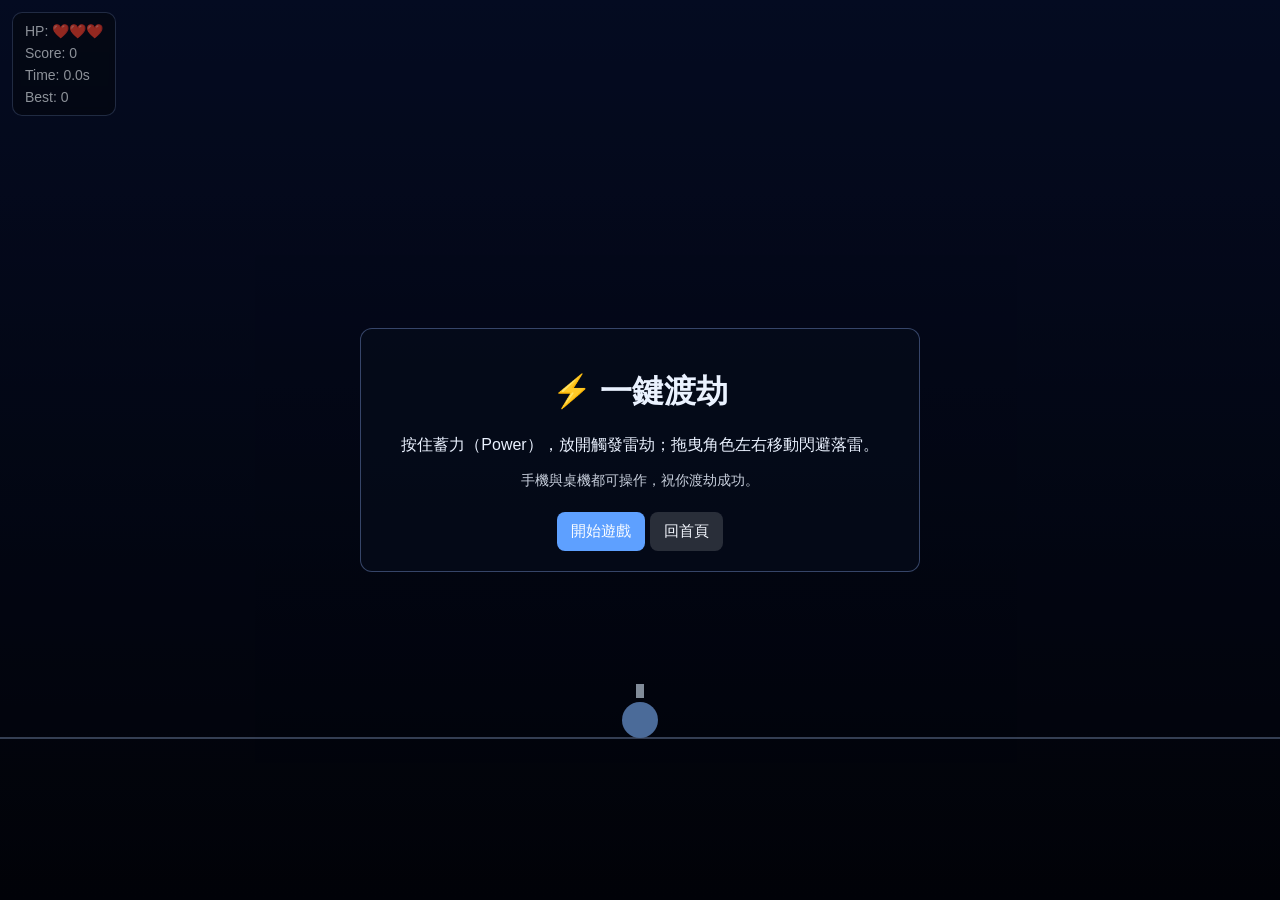
==== game/one-key-tribulation/index.html @ 06b05340 "game" ====
<!doctype html>
<html lang="zh-Hant">
  <head>
    <meta charset="UTF-8" />
    <meta name="viewport" content="width=device-width, initial-scale=1.0, viewport-fit=cover" />
    <title>一鍵渡劫 One-Key Tribulation</title>
    <meta name="description" content="按住蓄力、放開引雷，拖曳角色閃避雷劫！" />
    <link rel="stylesheet" href="./game.css" />
  </head>
  <body>
    <canvas id="game" aria-label="一鍵渡劫遊戲畫布"></canvas>

    <div class="hud" id="hud">
      <div>HP: <span id="hp">3</span></div>
      <div>Score: <span id="score">0</span></div>
      <div>Time: <span id="time">0.0</span>s</div>
      <div>Best: <span id="best">0</span></div>
    </div>

    <div class="power-wrap" id="powerWrap" hidden>
      <div class="power-label">Power</div>
      <div class="power-track"><div class="power-fill" id="powerFill"></div></div>
    </div>

    <div class="overlay" id="overlay">
      <div class="panel" id="startPanel">
        <h1>⚡ 一鍵渡劫</h1>
        <p>按住蓄力（Power），放開觸發雷劫；拖曳角色左右移動閃避落雷。</p>
        <p class="hint">手機與桌機都可操作，祝你渡劫成功。</p>
        <button id="startBtn">開始遊戲</button>
        <a class="home-link" href="../../index.html">回首頁</a>
      </div>

      <div class="panel" id="gameOverPanel" hidden>
        <h2>Game Over</h2>
        <p>本局分數：<span id="finalScore">0</span></p>
        <p>存活秒數：<span id="finalTime">0.0</span>s</p>
        <p>Best：<span id="finalBest">0</span></p>
        <div class="actions">
          <button id="restartBtn">再來一次</button>
          <a class="home-link" href="../../index.html">回首頁</a>
        </div>
      </div>
    </div>

    <script src="./game.js"></script>
  </body>
</html>
---- game/one-key-tribulation/game.css ----
:root {
  --bg-top: #040611;
  --bg-bottom: #0a1230;
  --ui-bg: rgba(7, 12, 26, 0.7);
  --ui-border: rgba(146, 182, 255, 0.35);
  --text: #eaf2ff;
  --accent: #5ea0ff;
}

* {
  box-sizing: border-box;
}

html,
body {
  margin: 0;
  width: 100%;
  height: 100%;
  overflow: hidden;
  background: radial-gradient(circle at top, var(--bg-bottom), var(--bg-top));
  color: var(--text);
  font-family: "Noto Sans TC", Arial, sans-serif;
}

body {
  touch-action: none;
}

#game {
  display: block;
  width: 100vw;
  height: 100vh;
}

.hud {
  position: fixed;
  top: 12px;
  left: 12px;
  display: grid;
  gap: 6px;
  background: var(--ui-bg);
  border: 1px solid var(--ui-border);
  border-radius: 10px;
  padding: 10px 12px;
  font-size: 14px;
  backdrop-filter: blur(4px);
}

.power-wrap {
  position: fixed;
  bottom: 16px;
  left: 50%;
  transform: translateX(-50%);
  width: min(360px, 86vw);
}

.power-label {
  margin-bottom: 6px;
  font-size: 13px;
  opacity: 0.9;
}

.power-track {
  width: 100%;
  height: 14px;
  border-radius: 999px;
  border: 1px solid var(--ui-border);
  background: rgba(17, 36, 78, 0.8);
  overflow: hidden;
}

.power-fill {
  width: 0%;
  height: 100%;
  background: linear-gradient(90deg, #8db9ff, #4b8fff, #2058ff);
}

.overlay {
  position: fixed;
  inset: 0;
  display: grid;
  place-items: center;
  padding: 16px;
  background: rgba(0, 0, 0, 0.4);
}

.panel {
  width: min(560px, 92vw);
  background: var(--ui-bg);
  border: 1px solid var(--ui-border);
  border-radius: 12px;
  padding: 20px;
  text-align: center;
}

.hint {
  opacity: 0.85;
  font-size: 14px;
}

button,
.home-link {
  display: inline-block;
  margin-top: 8px;
  border: none;
  border-radius: 8px;
  padding: 10px 14px;
  cursor: pointer;
  text-decoration: none;
  font-size: 15px;
}

button {
  background: var(--accent);
  color: white;
}

.home-link {
  background: rgba(255, 255, 255, 0.15);
  color: #f4f8ff;
}

.actions {
  display: flex;
  justify-content: center;
  gap: 8px;
  flex-wrap: wrap;
}
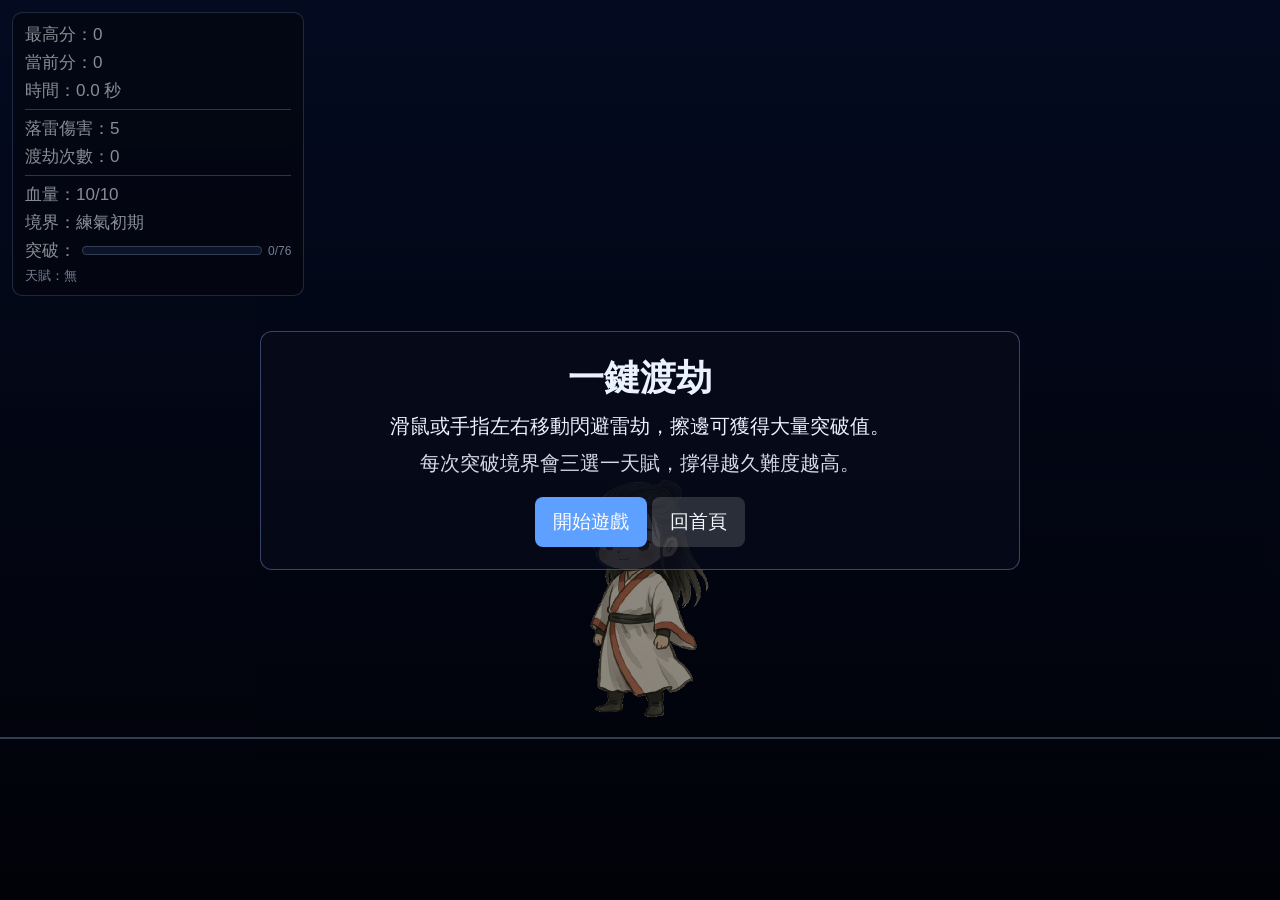
==== commit 3f767a5c: "game" ====
--- a/game/one-key-tribulation/index.html
+++ b/game/one-key-tribulation/index.html
@@ -3,38 +3,54 @@
   <head>
     <meta charset="UTF-8" />
     <meta name="viewport" content="width=device-width, initial-scale=1.0, viewport-fit=cover" />
-    <title>一鍵渡劫 One-Key Tribulation</title>
-    <meta name="description" content="按住蓄力、放開引雷，拖曳角色閃避雷劫！" />
+    <title>一鍵渡劫</title>
+    <meta
+      name="description"
+      content="技術型硬核渡劫：移動閃避落雷、擦邊累積突破值，突破境界後三選一天賦。"
+    />
     <link rel="stylesheet" href="./game.css" />
   </head>
   <body>
-    <canvas id="game" aria-label="一鍵渡劫遊戲畫布"></canvas>
+    <canvas id="game" aria-label="一鍵渡劫遊戲畫面"></canvas>
 
     <div class="hud" id="hud">
-      <div>HP: <span id="hp">3</span></div>
-      <div>Score: <span id="score">0</span></div>
-      <div>Time: <span id="time">0.0</span>s</div>
-      <div>Best: <span id="best">0</span></div>
-    </div>
-
-    <div class="power-wrap" id="powerWrap" hidden>
-      <div class="power-label">Power</div>
-      <div class="power-track"><div class="power-fill" id="powerFill"></div></div>
+      <div>最高分：<span id="best">0</span></div>
+      <div>當前分：<span id="score">0</span></div>
+      <div>時間：<span id="time">0.0</span> 秒</div>
+      <div class="hud-sep" aria-hidden="true"></div>
+      <div>落雷傷害：<span id="boltDamage">5</span></div>
+      <div>渡劫次數：<span id="stage">0</span></div>
+      <div class="hud-sep" aria-hidden="true"></div>
+      <div>血量：<span id="hp">10/10</span></div>
+      <div>境界：<span id="realm">練氣初期</span></div>
+      <div class="break-wrap">
+        <span>突破：</span>
+        <div class="break-track"><div class="break-fill" id="breakFill"></div></div>
+        <span id="breakText">0/19</span>
+      </div>
+      <div class="buff-line">天賦：<span id="buffs">無</span></div>
     </div>
 
     <div class="overlay" id="overlay">
       <div class="panel" id="startPanel">
-        <h1>⚡ 一鍵渡劫</h1>
-        <p>按住蓄力（Power），放開觸發雷劫；拖曳角色左右移動閃避落雷。</p>
-        <p class="hint">手機與桌機都可操作，祝你渡劫成功。</p>
+        <h1>一鍵渡劫</h1>
+        <p>滑鼠或手指左右移動閃避雷劫，擦邊可獲得大量突破值。</p>
+        <p class="hint">每次突破境界會三選一天賦，撐得越久難度越高。</p>
         <button id="startBtn">開始遊戲</button>
         <a class="home-link" href="../../index.html">回首頁</a>
       </div>
 
+      <div class="panel" id="buffPickPanel" hidden>
+        <h2 id="buffTitle">突破成功！選擇一個天賦</h2>
+        <div class="buff-grid" id="buffGrid"></div>
+      </div>
+
       <div class="panel" id="gameOverPanel" hidden>
-        <h2>Game Over</h2>
+        <h2>渡劫失敗</h2>
         <p>本局分數：<span id="finalScore">0</span></p>
-        <p>存活秒數：<span id="finalTime">0.0</span>s</p>
+        <p>渡過劫數：<span id="finalStage">0</span></p>
+        <p>最高境界：<span id="finalRealm">練氣初期</span></p>
+        <p>存活時間：<span id="finalTime">0.0</span> 秒</p>
         <p>Best：<span id="finalBest">0</span></p>
         <div class="actions">
           <button id="restartBtn">再來一次</button>
--- a/game/one-key-tribulation/game.css
+++ b/game/one-key-tribulation/game.css
@@ -1,7 +1,7 @@
 :root {
   --bg-top: #040611;
   --bg-bottom: #0a1230;
-  --ui-bg: rgba(7, 12, 26, 0.7);
+  --ui-bg: rgba(7, 12, 26, 0.74);
   --ui-border: rgba(146, 182, 255, 0.35);
   --text: #eaf2ff;
   --accent: #5ea0ff;
@@ -37,42 +37,51 @@
   top: 12px;
   left: 12px;
   display: grid;
-  gap: 6px;
+  gap: 5px;
+  max-width: min(470px, 94vw);
   background: var(--ui-bg);
   border: 1px solid var(--ui-border);
   border-radius: 10px;
   padding: 10px 12px;
-  font-size: 14px;
+  font-size: clamp(13px, 1.7vw, 17px);
   backdrop-filter: blur(4px);
 }
 
-.power-wrap {
-  position: fixed;
-  bottom: 16px;
-  left: 50%;
-  transform: translateX(-50%);
-  width: min(360px, 86vw);
+.hud-sep {
+  height: 0;
+  border-top: 1px solid rgba(168, 193, 245, 0.45);
+  margin: 2px 0;
 }
 
-.power-label {
-  margin-bottom: 6px;
-  font-size: 13px;
-  opacity: 0.9;
+.break-wrap {
+  display: flex;
+  align-items: center;
+  gap: 6px;
 }
 
-.power-track {
-  width: 100%;
-  height: 14px;
+.break-track {
+  width: min(180px, 42vw);
+  height: 9px;
   border-radius: 999px;
-  border: 1px solid var(--ui-border);
-  background: rgba(17, 36, 78, 0.8);
+  border: 1px solid rgba(190, 211, 255, 0.4);
+  background: rgba(24, 42, 84, 0.8);
   overflow: hidden;
 }
 
-.power-fill {
+.break-fill {
   width: 0%;
   height: 100%;
-  background: linear-gradient(90deg, #8db9ff, #4b8fff, #2058ff);
+  background: linear-gradient(90deg, #88b4ff, #6f84ff);
+}
+
+#breakText {
+  color: #c6d7ff;
+  font-size: 12px;
+}
+
+.buff-line {
+  color: #c7d8ff;
+  font-size: 13px;
 }
 
 .overlay {
@@ -81,33 +90,44 @@
   display: grid;
   place-items: center;
   padding: 16px;
-  background: rgba(0, 0, 0, 0.4);
+  background: rgba(0, 0, 0, 0.42);
 }
 
 .panel {
-  width: min(560px, 92vw);
+  width: min(760px, 95vw);
   background: var(--ui-bg);
   border: 1px solid var(--ui-border);
   border-radius: 12px;
-  padding: 20px;
+  padding: 22px;
   text-align: center;
 }
 
+.panel h1,
+.panel h2 {
+  margin: 0 0 10px;
+  font-size: clamp(26px, 4.2vw, 36px);
+}
+
+.panel p {
+  margin: 10px 0;
+  font-size: clamp(16px, 2.2vw, 20px);
+}
+
 .hint {
-  opacity: 0.85;
-  font-size: 14px;
+  opacity: 0.9;
+  font-size: clamp(14px, 1.8vw, 18px);
 }
 
 button,
 .home-link {
   display: inline-block;
-  margin-top: 8px;
+  margin-top: 10px;
   border: none;
   border-radius: 8px;
-  padding: 10px 14px;
+  padding: 12px 18px;
   cursor: pointer;
   text-decoration: none;
-  font-size: 15px;
+  font-size: clamp(15px, 2vw, 19px);
 }
 
 button {
@@ -126,3 +146,53 @@
   gap: 8px;
   flex-wrap: wrap;
 }
+
+.buff-grid {
+  margin-top: 14px;
+  display: grid;
+  grid-template-columns: repeat(3, minmax(0, 1fr));
+  gap: 10px;
+}
+
+.buff-card {
+  border: 1px solid rgba(165, 194, 255, 0.5);
+  border-radius: 10px;
+  background: rgba(18, 34, 70, 0.72);
+  color: #eff5ff;
+  text-align: left;
+  padding: 12px;
+  min-height: 146px;
+  transition: transform 0.15s ease, box-shadow 0.15s ease, border-color 0.15s ease;
+}
+
+.buff-card:hover {
+  transform: translateY(-2px);
+  box-shadow: 0 8px 16px rgba(58, 95, 196, 0.28);
+  border-color: rgba(190, 215, 255, 0.9);
+}
+
+.buff-card h3 {
+  margin: 0;
+  font-size: 17px;
+}
+
+.buff-card p {
+  margin: 8px 0;
+  font-size: 14px;
+  line-height: 1.45;
+}
+
+.buff-lv {
+  color: #9fc4ff;
+  font-size: 13px;
+}
+
+@media (max-width: 820px) {
+  .buff-grid {
+    grid-template-columns: 1fr;
+  }
+
+  .buff-card {
+    min-height: 0;
+  }
+}
